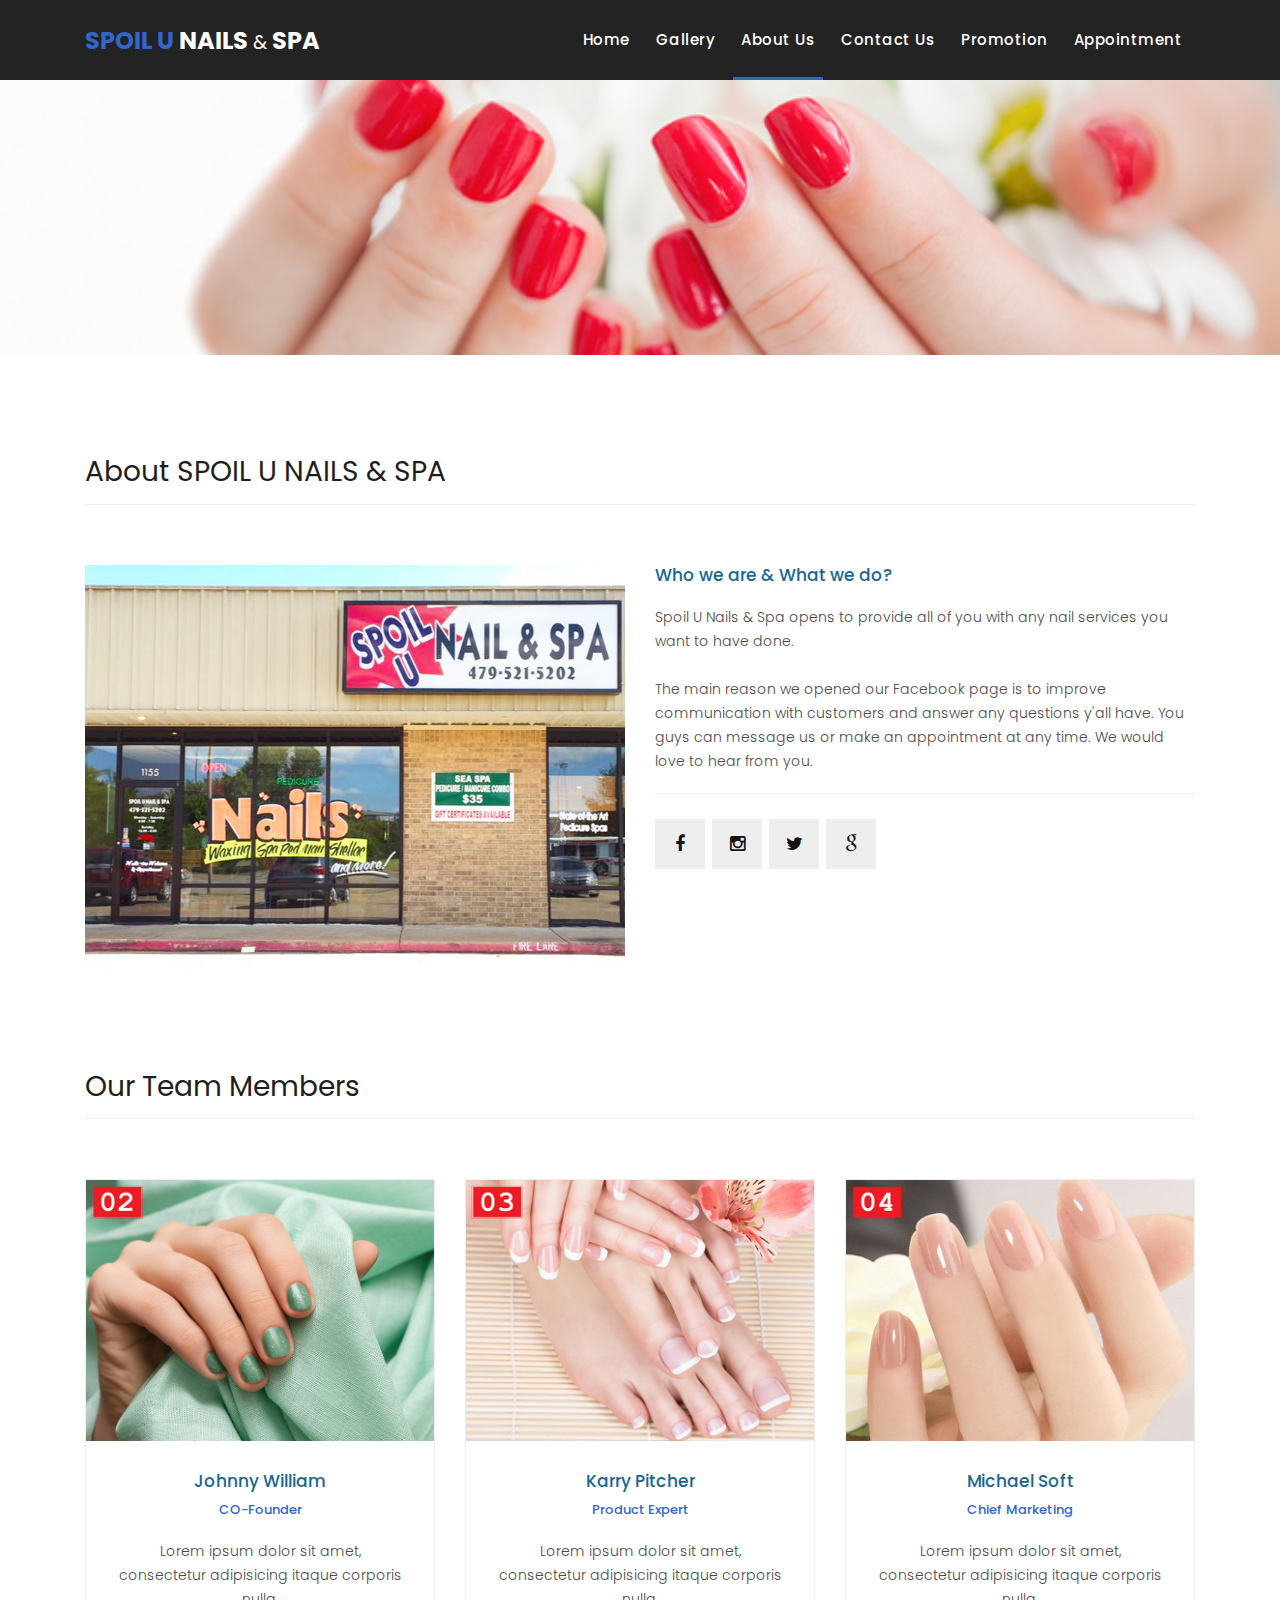
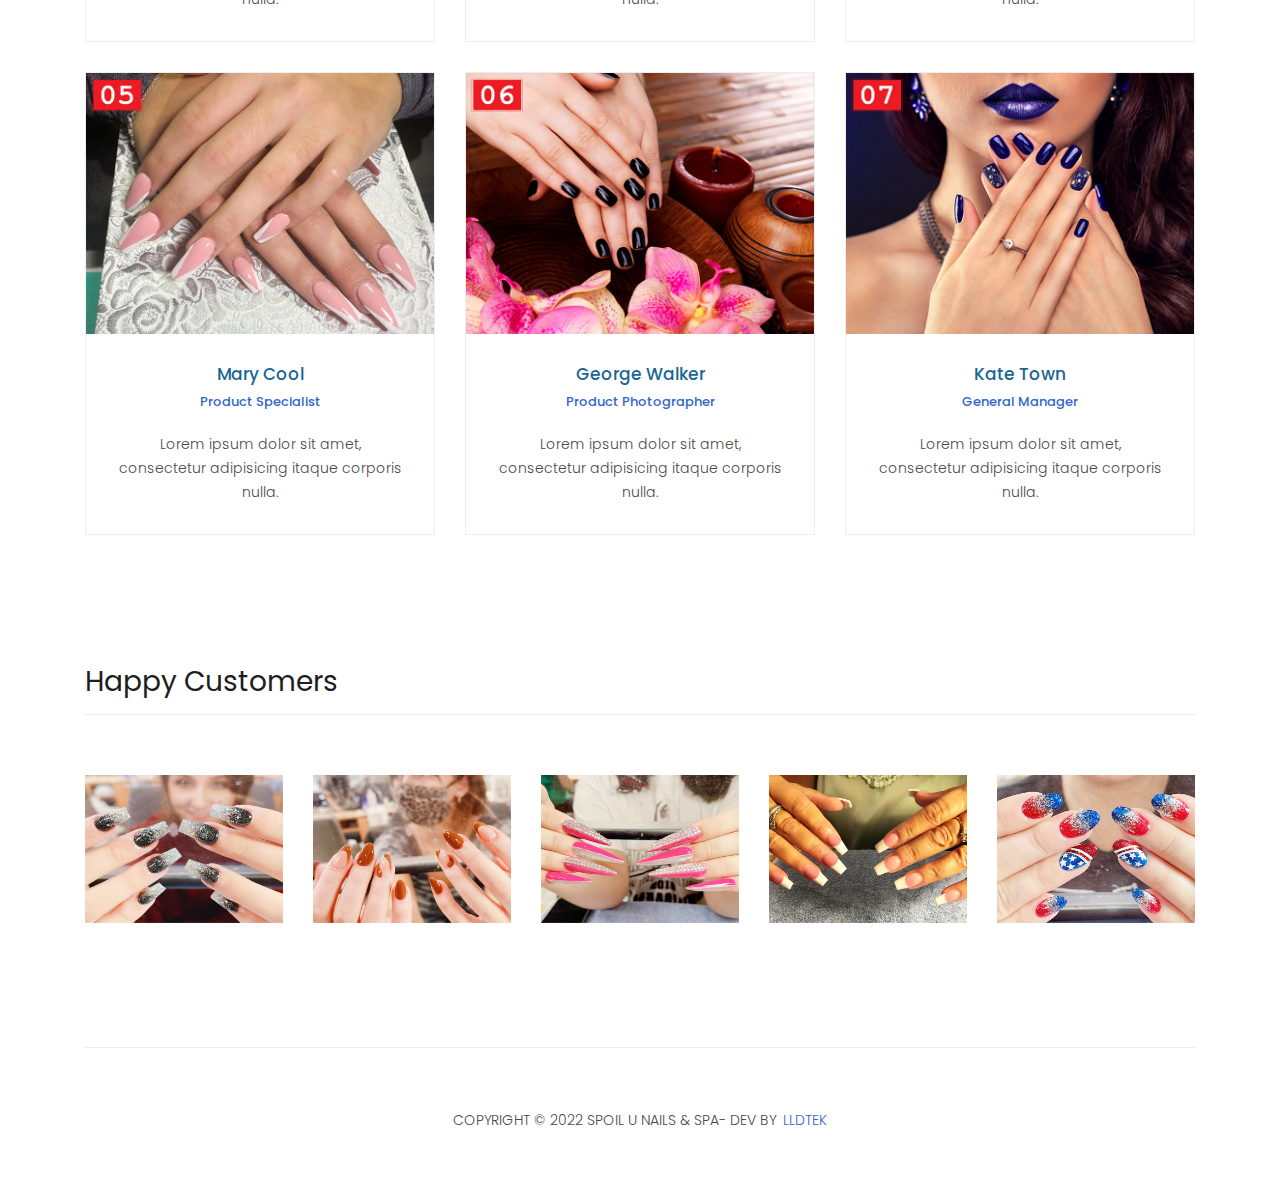
==== about.html @ 50818af0 "first commit" ====
<!DOCTYPE html>
<html lang="en">

  <head>
    <meta charset="utf-8">
    <meta name="viewport" content="width=device-width, initial-scale=1, shrink-to-fit=no">
    <meta name="description" content="">
    <meta name="author" content="">
    <link href="https://fonts.googleapis.com/css?family=Poppins:100,200,300,400,500,600,700,800,900&display=swap" rel="stylesheet">

    <title>Spoil U Nails & Spa</title>

    <!-- Bootstrap core CSS -->
    <link href="vendor/bootstrap/css/bootstrap.min.css" rel="stylesheet">

    <!-- Additional CSS Files -->
    <link rel="stylesheet" href="assets/css/fontawesome.css">
    <link rel="stylesheet" href="assets/css/templatemo-sixteen.css">
    <link rel="stylesheet" href="assets/css/owl.css">

  </head>

  <body>

    <!-- ***** Preloader Start ***** -->
    <div id="preloader">
        <div class="jumper">
            <div></div>
            <div></div>
            <div></div>
        </div>
    </div>  
    <!-- ***** Preloader End ***** -->

    <!-- Header -->
    <header class="">
      <nav class="navbar navbar-expand-lg">
        <div class="container">
          <a class="navbar-brand" href="index.html"><h2><em>SPOIL U</em> NAILS <small>&</small> SPA</h2></a>
          <button class="navbar-toggler" type="button" data-toggle="collapse" data-target="#navbarResponsive" aria-controls="navbarResponsive" aria-expanded="false" aria-label="Toggle navigation">
            <span class="navbar-toggler-icon"></span>
          </button>
          <div class="collapse navbar-collapse" id="navbarResponsive">
            <ul class="navbar-nav ml-auto">
              <li class="nav-item">
                <a class="nav-link" href="index.html">Home
                  <span class="sr-only">(current)</span>
                </a>
              </li> 
              <li class="nav-item">
                <a class="nav-link" href="products.html">Gallery</a>
              </li>
              <li class="nav-item active">
                <a class="nav-link" href="about.html">About Us</a>
              </li>
              <li class="nav-item">
                <a class="nav-link" href="contact.html">Contact Us</a>
              </li>
              <li class="nav-item">
                <a class="nav-link" href="#">Promotion</a>
              </li>
              <li class="nav-item">
                <a class="nav-link" href="https://www.lldtek.com/salon/appt/MzMzMjN8c3BvaWx1MTE1NXxBUl8wNzE1N3w3ODg1NWU2YzhjY2M0MTExMWM5ZjQyYjllNDI1ZjgxYg==">Appointment</a>
              </li>
            </ul>
          </div>
        </div>
      </nav>
    </header>

    <!-- Page Content -->
    <div class="page-heading about-heading header-text" style="background-image: url(assets/images/cover-03.jpg);">
      <div class="container">
        <div class="row">
          <div class="col-md-12">
            <div class="text-content">
              <h4></h4>
              <h2></h2>
            </div>
          </div>
        </div>
      </div>
    </div>


    <div class="best-features about-features">
      <div class="container">
        <div class="row">
          <div class="col-md-12">
            <div class="section-heading">
              <h2>About SPOIL U NAILS & SPA</h2>
            </div>
          </div>
          <div class="col-md-6">
            <div class="right-image">
              <img src="assets/images/about/image-1.jpg" alt="">
            </div>
          </div>
          <div class="col-md-6">
            <div class="left-content">
              <h4>Who we are &amp; What we do?</h4>
              <p>Spoil U Nails & Spa opens to provide all of you with any nail services you want to have done.<br><br>The main reason we opened our Facebook page is to improve communication with customers and answer any questions y'all have. You guys can message us or make an appointment at any time. We would love to hear from you.</p>
              <ul class="social-icons">
                <li><a href="https://www.facebook.com/spoilunailsnspa/"><i class="fa fa-facebook"></i></a></li>
                <li><a href="https://www.instagram.com/spoilunailsnspa/"><i class="fa fa-instagram"></i></a></li>
                <li><a href="#"><i class="fa fa-twitter"></i></a></li>
                <li><a href="https://goo.gl/maps/8Qb6mcEymB1D1Kn49"><i class="fa fa-google"></i></a></li>
              </ul>
            </div>
          </div>
        </div>
      </div>
    </div>

    
    <div class="team-members">
      <div class="container">
        <div class="row">
          <div class="col-md-12">
            <div class="section-heading">
              <h2>Our Team Members</h2>
            </div>
          </div>
          <div class="col-md-4">
            <div class="team-member">
              <div class="thumb-container">
                <img src="assets/images/about/image-2.jpg" alt="">
                <div class="hover-effect">
                  <div class="hover-content">
                    <ul class="social-icons">
                      <li><a href="https://www.facebook.com/spoilunailsnspa/"><i class="fa fa-facebook"></i></a></li>
                      <li><a href="https://www.instagram.com/spoilunailsnspa/"><i class="fa fa-instagram"></i></a></li>
                      <li><a href="#"><i class="fa fa-twitter"></i></a></li>
                      <li><a href="https://goo.gl/maps/8Qb6mcEymB1D1Kn49"><i class="fa fa-google"></i></a></li>
                    </ul>
                  </div>
                </div>
              </div>
              <div class="down-content">
                <h4>Johnny William</h4>
                <span>CO-Founder</span>
                <p>Lorem ipsum dolor sit amet, consectetur adipisicing itaque corporis nulla.</p>
              </div>
            </div>
          </div>
          <div class="col-md-4">
            <div class="team-member">
              <div class="thumb-container">
                <img src="assets/images/about/image-3.jpg" alt="">
                <div class="hover-effect">
                  <div class="hover-content">
                    <ul class="social-icons">
                      <li><a href="#"><i class="fa fa-facebook"></i></a></li>
                      <li><a href="#"><i class="fa fa-twitter"></i></a></li>
                      <li><a href="#"><i class="fa fa-linkedin"></i></a></li>
                      <li><a href="#"><i class="fa fa-behance"></i></a></li>
                    </ul>
                  </div>
                </div>
              </div>
              <div class="down-content">
                <h4>Karry Pitcher</h4>
                <span>Product Expert</span>
                <p>Lorem ipsum dolor sit amet, consectetur adipisicing itaque corporis nulla.</p>
              </div>
            </div>
          </div>
          <div class="col-md-4">
            <div class="team-member">
              <div class="thumb-container">
                <img src="assets/images/about/image-4.jpg" alt="">
                <div class="hover-effect">
                  <div class="hover-content">
                    <ul class="social-icons">
                      <li><a href="#"><i class="fa fa-facebook"></i></a></li>
                      <li><a href="#"><i class="fa fa-twitter"></i></a></li>
                      <li><a href="#"><i class="fa fa-linkedin"></i></a></li>
                      <li><a href="#"><i class="fa fa-behance"></i></a></li>
                    </ul>
                  </div>
                </div>
              </div>
              <div class="down-content">
                <h4>Michael Soft</h4>
                <span>Chief Marketing</span>
                <p>Lorem ipsum dolor sit amet, consectetur adipisicing itaque corporis nulla.</p>
              </div>
            </div>
          </div>
          <div class="col-md-4">
            <div class="team-member">
              <div class="thumb-container">
                <img src="assets/images/about/image-5.jpg" alt="">
                <div class="hover-effect">
                  <div class="hover-content">
                    <ul class="social-icons">
                      <li><a href="#"><i class="fa fa-facebook"></i></a></li>
                      <li><a href="#"><i class="fa fa-twitter"></i></a></li>
                      <li><a href="#"><i class="fa fa-linkedin"></i></a></li>
                      <li><a href="#"><i class="fa fa-behance"></i></a></li>
                    </ul>
                  </div>
                </div>
              </div>
              <div class="down-content">
                <h4>Mary Cool</h4>
                <span>Product Specialist</span>
                <p>Lorem ipsum dolor sit amet, consectetur adipisicing itaque corporis nulla.</p>
              </div>
            </div>
          </div>
          <div class="col-md-4">
            <div class="team-member">
              <div class="thumb-container">
                <img src="assets/images/about/image-6.jpg" alt="">
                <div class="hover-effect">
                  <div class="hover-content">
                    <ul class="social-icons">
                      <li><a href="#"><i class="fa fa-facebook"></i></a></li>
                      <li><a href="#"><i class="fa fa-twitter"></i></a></li>
                      <li><a href="#"><i class="fa fa-linkedin"></i></a></li>
                      <li><a href="#"><i class="fa fa-behance"></i></a></li>
                    </ul>
                  </div>
                </div>
              </div>
              <div class="down-content">
                <h4>George Walker</h4>
                <span>Product Photographer</span>
                <p>Lorem ipsum dolor sit amet, consectetur adipisicing itaque corporis nulla.</p>
              </div>
            </div>
          </div>
          <div class="col-md-4">
            <div class="team-member">
              <div class="thumb-container">
                <img src="assets/images/about/image-7.jpg" alt="">
                <div class="hover-effect">
                  <div class="hover-content">
                    <ul class="social-icons">
                      <li><a href="https://www.facebook.com/spoilunailsnspa/"><i class="fa fa-facebook"></i></a></li>
                      <li><a href="https://www.instagram.com/spoilunailsnspa/"><i class="fa fa-instagram"></i></a></li>
                      <li><a href="#"><i class="fa fa-twitter"></i></a></li>
                      <li><a href="https://goo.gl/maps/8Qb6mcEymB1D1Kn49"><i class="fa fa-google"></i></a></li>
                    </ul>
                  </div>
                </div>
              </div>
              <div class="down-content">
                <h4>Kate Town</h4>
                <span>General Manager</span>
                <p>Lorem ipsum dolor sit amet, consectetur adipisicing itaque corporis nulla.</p>
              </div>
            </div>
          </div>
        </div>
      </div>
    </div>

    <div class="happy-clients">
      <div class="container">
        <div class="row">
          <div class="col-md-12">
            <div class="section-heading">
              <h2>Happy Customers</h2>
            </div>
          </div>
          <div class="col-md-12">
            <div class="owl-clients owl-carousel">
              <div class="client-item">
                <img src="assets/images/about/image-hp-1.jpg" alt="">
              </div>
              
              <div class="client-item">
                <img src="assets/images/about/image-hp-2.jpg" alt="">
              </div>
              
              <div class="client-item">
                <img src="assets/images/about/image-hp-3.jpg" alt="">
              </div>
              
              <div class="client-item">
                <img src="assets/images/about/image-hp-7.jpg" alt="">
              </div>
              
              <div class="client-item">
                <img src="assets/images/about/image-hp-5.jpg" alt="">
              </div>
              
              <div class="client-item">
                <img src="assets/images/about/image-hp-8.jpg" alt="">
              </div>
            </div>
          </div>
        </div>
      </div>
    </div>

    
    <footer>
      <div class="container">
        <div class="row">
          <div class="col-md-12">
            <div class="inner-content">
              <p>Copyright &copy; 2022 Spoil U Nails & Spa- Dev by <a rel="nofollow noopener" href="https://www.lldtek.com" target="_blank">LLDTEK</a></p>
            </div>
          </div>
        </div>
      </div>
    </footer>


    <!-- Bootstrap core JavaScript -->
    <script src="vendor/jquery/jquery.min.js"></script>
    <script src="vendor/bootstrap/js/bootstrap.bundle.min.js"></script>


    <!-- Additional Scripts -->
    <script src="assets/js/custom.js"></script>
    <script src="assets/js/owl.js"></script>
    <script src="assets/js/slick.js"></script>
    <script src="assets/js/isotope.js"></script>
    <script src="assets/js/accordions.js"></script>


    <script language = "text/Javascript"> 
      cleared[0] = cleared[1] = cleared[2] = 0; //set a cleared flag for each field
      function clearField(t){                   //declaring the array outside of the
      if(! cleared[t.id]){                      // function makes it static and global
          cleared[t.id] = 1;  // you could use true and false, but that's more typing
          t.value='';         // with more chance of typos
          t.style.color='#fff';
          }
      }
    </script>


  </body>

</html>
---- assets/css/templatemo-sixteen.css ----
body {
  font-family: 'Poppins', sans-serif;
  overflow-x: hidden;
  text-rendering: optimizeLegibility;
  -webkit-font-smoothing: antialiased;
  -moz-osx-font-smoothing: grayscale;
}
p {
	margin-bottom: 0px;
	font-size: 14px;
	font-weight: 300;
	color: #4a4a4a;
	line-height: 24px;
}
a {
	text-decoration: none!important;
}
ul {
	padding: 0;
	margin: 0;
	list-style: none;
}

h1,h2,h3,h4,h5,h6 {
	margin: 0px;
}

ul.social-icons li {
	display: inline-block;
	margin-right: 3px;
}

ul.social-icons li:last-child {
	margin-right: 0px;
}

ul.social-icons li a {
	width: 50px;
	height: 50px;
	display: inline-block;
	line-height: 50px;
	background-color: #eee;
	color: #121212;
	font-size: 18px;
	text-align: center;
	transition: all .3s;
}

ul.social-icons li a:hover {
	background-color: #3366CC;
	color: #fff;
}

a.filled-button {
	background-color: #3366CC;
	color: #fff;
	font-size: 14px;
	text-transform: capitalize;
	font-weight: 300;
	padding: 10px 20px;
	border-radius: 5px;
	display: inline-block;
	transition: all 0.3s;
}

a.filled-button:hover {
	background-color: #121212;
	color: #fff;
}

.section-heading {
	text-align: left;
	margin-bottom: 60px;
	border-bottom: 1px solid #eee;
}

.section-heading h2 {
	font-size: 28px;
	font-weight: 400;
	color: #1e1e1e;
	margin-bottom: 15px;
}

.products-heading {
	background-image: url(../images/products-heading.jpg);
}

.about-heading {
	background-image: url(../images/about-heading.jpg);
}

.contact-heading {
	background-image: url(../images/contact-heading.jpg);
}

.page-heading {
	padding: 210px 0px 130px 0px;
	text-align: center;
	background-position: center center;
	background-repeat: no-repeat;
	background-size: cover;
}

.page-heading .text-content h4 {
	color: #3366CC;
	font-size: 22px;
	text-transform: uppercase;
	font-weight: 700;
	margin-bottom: 15px;
}

.page-heading .text-content h2 {
	color: #fff;
	font-size: 62px;
	text-transform: uppercase;
	letter-spacing: 5px;
}

#preloader {
  overflow: hidden;
  background: #3366CC;
  left: 0;
  right: 0;
  top: 0;
  bottom: 0;
  position: fixed;
  z-index: 9999999;
  color: #fff;
}

#preloader .jumper {
  left: 0;
  top: 0;
  right: 0;
  bottom: 0;
  display: block;
  position: absolute;
  margin: auto;
  width: 50px;
  height: 50px;
}

#preloader .jumper > div {
  background-color: #fff;
  width: 10px;
  height: 10px;
  border-radius: 100%;
  -webkit-animation-fill-mode: both;
  animation-fill-mode: both;
  position: absolute;
  opacity: 0;
  width: 50px;
  height: 50px;
  -webkit-animation: jumper 1s 0s linear infinite;
  animation: jumper 1s 0s linear infinite;
}

#preloader .jumper > div:nth-child(2) {
  -webkit-animation-delay: 0.33333s;
  animation-delay: 0.33333s;
}

#preloader .jumper > div:nth-child(3) {
  -webkit-animation-delay: 0.66666s;
  animation-delay: 0.66666s;
}

@-webkit-keyframes jumper {
  0% {
    opacity: 0;
    -webkit-transform: scale(0);
    transform: scale(0);
  }
  5% {
    opacity: 1;
  }
  100% {
    -webkit-transform: scale(1);
    transform: scale(1);
    opacity: 0;
  }
}

@keyframes jumper {
  0% {
    opacity: 0;
    -webkit-transform: scale(0);
    transform: scale(0);
  }
  5% {
    opacity: 1;
  }
  100% {
    opacity: 0;
  }
}


/* Header Style */
header {
	position: absolute;
	z-index: 99999;
	width: 100%;
	height: 80px;
	background-color: #232323;
	-webkit-transition: all 0.3s ease-in-out 0s;
    -moz-transition: all 0.3s ease-in-out 0s;
    -o-transition: all 0.3s ease-in-out 0s;
    transition: all 0.3s ease-in-out 0s;
}
header .navbar {
	padding: 17px 0px;
}
.background-header .navbar {
	padding: 17px 0px;
}
.background-header {
	top: 0;
	position: fixed;
	background-color: #fff!important;
	box-shadow: 0px 1px 10px rgba(0,0,0,0.1);
}
.background-header .navbar-brand h2 {
	color: #121212!important;
}
.background-header .navbar-nav a.nav-link {
	color: #1e1e1e!important;
}
.background-header .navbar-nav .nav-link:hover,
.background-header .navbar-nav .active>.nav-link,
.background-header .navbar-nav .nav-link.active,
.background-header .navbar-nav .nav-link.show,
.background-header .navbar-nav .show>.nav-link {
	color: #3366CC!important;
}
.navbar .navbar-brand {
	float: 	left;
	margin-top: -12px;
	outline: none;
}
.navbar .navbar-brand h2 {
	color: #fff;
	text-transform: uppercase;
	font-size: 24px;
	font-weight: 700;
	-webkit-transition: all .3s ease 0s;
    -moz-transition: all .3s ease 0s;
    -o-transition: all .3s ease 0s;
    transition: all .3s ease 0s;
}
.navbar .navbar-brand h2 em {
	font-style: normal;
	color: #3366CC;
}
#navbarResponsive {
	z-index: 999;
}
.navbar-collapse {
	text-align: center;
}
.navbar .navbar-nav .nav-item {
	margin: 0px 15px;
}
.navbar .navbar-nav a.nav-link {
	text-transform: capitalize;
	font-size: 15px;
	font-weight: 500;
	letter-spacing: 0.5px;
	color: #fff;
	transition: all 0.5s;
	margin-top: 5px;
}
.navbar .navbar-nav .nav-link:hover,
.navbar .navbar-nav .active>.nav-link,
.navbar .navbar-nav .nav-link.active,
.navbar .navbar-nav .nav-link.show,
.navbar .navbar-nav .show>.nav-link {
	color: #fff;
	padding-bottom: 25px;
	border-bottom: 3px solid #3366CC;
}
.navbar .navbar-toggler-icon {
	background-image: none;
}
.navbar .navbar-toggler {
	border-color: #fff;
	background-color: #fff;	
	height: 36px;
	outline: none;
	border-radius: 0px;
	position: absolute;
	right: 30px;
	top: 20px;
}
.navbar .navbar-toggler-icon:after {
	content: '\f0c9';
	color: #3366CC;
	font-size: 18px;
	line-height: 26px;
	font-family: 'FontAwesome';
}



/* Banner Style */
.banner {
	position: relative;
	text-align: center;
	padding-top: 80px;
}

.banner-item-01 {
	padding: 300px 0px;
	background-image: url(../images/slide_01.jpg);
	background-size: cover;
	background-repeat: no-repeat;
	background-position: center center;
}

.banner-item-02 {
	padding: 300px 0px;
	background-image: url(../images/slide_02.jpg);
	background-size: cover;
	background-repeat: no-repeat;
	background-position: center center;
}

.banner-item-03 {
	padding: 300px 0px;
	background-image: url(../images/slide_03.jpg);
	background-size: cover;
	background-repeat: no-repeat;
	background-position: center center;
}

.banner .banner-item {
	max-height: 600px;
}

.banner .text-content {
	position: absolute;
	top: 50%;
	transform: translateY(-50%);
	text-align: center;
	width: 100%;
}

.banner .text-content h4 {
	color: #3366CC;
	font-size: 22px;
	text-transform: uppercase;
	font-weight: 700;
	margin-bottom: 15px;
}

.banner .text-content h2 {
	color: #fff;
	font-size: 62px;
	text-transform: uppercase;
	letter-spacing: 5px;
}

.owl-banner .owl-dots .owl-dot {
  border-radius: 3px;
}
.owl-banner .owl-dots {
    display: -webkit-box;
    display: -webkit-flex;
    display: -ms-flexbox;
    display: flex;
    -ms-flex-pack: center;
    -webkit-justify-content: center;
    justify-content: center;
    position: absolute;
    left: 50%;
    transform: translateX(-50%);
    bottom: 30px;
}
.owl-banner .owl-dots .owl-dot {
    width: 10px;
    height: 10px;
    border-radius: 50%;
    margin: 0 10px;
    background-color: #fff;
    opacity: 0.5;
}
.owl-banner .owl-dots .owl-dot:focus {
    outline: none
}
.owl-banner .owl-dots .owl-dot.active {
    background-color: #fff;
    opacity: 1;
}



/* Latest Produtcs */

.latest-products {
	margin-top: 100px;
}

.latest-products .section-heading a {
	float: right;
	margin-top: -35px;
	text-transform: uppercase;
	font-size: 13px;
	font-weight: 700;
	color: #3366CC;
}

.product-item {
	border: 1px solid #eee;
	margin-bottom: 30px;
}

.product-item .down-content {
	padding: 30px;
	position: relative;
}

.product-item img {
	width: 100%;
	overflow: hidden;
}

.product-item .down-content h4 {
	font-size: 17px;
	color: #1a6692;
	margin-bottom: 20px;
}

.product-item .down-content h6 {
	position: absolute;
	top: 30px;
	right: 30px;
	font-size: 18px;
	color: #121212;
}

.product-item .down-content p {
	margin-bottom: 20px;
}

.product-item .down-content ul li {
	display: inline-block;
}

.product-item .down-content ul li i {
	color: #3366CC;
	font-size: 14px;
}

.product-item .down-content span {
	position: absolute;
	right: 30px;
	bottom: 30px;
	font-size: 13px;
	color: #3366CC;
	font-weight: 500;
}




/* Best Features */

.about-features {
	margin-top: 100px!important;
}

.about-features p {
	border-bottom: 1px solid #eee;
	padding-bottom: 20px;
}

.about-features .container .row {
	padding-bottom: 0px!important;
	border-bottom: none!important;
}

.best-features {
	margin-top: 50px;
}

.best-features .container .row {
	border-bottom: 1px solid #eee;
	padding-bottom: 60px;
}

.best-features img {
	width: 100%;
	overflow: hidden;
}

.best-features h4 {
	font-size: 17px;
	color: #1a6692;
	margin-bottom: 20px;
}

.best-features ul.featured-list li {
	display: block;
	margin-bottom: 10px;
}

.best-features p {
	margin-bottom: 25px;
}

.best-features ul.featured-list li a {
	font-size: 14px;
	color: #4a4a4a;
	font-weight: 300;
	transition: all .3s;
	position: relative;
	padding-left: 13px;
}

.best-features ul.featured-list li a:before {
	content: '';
	width: 5px;
	height: 5px;
	display: inline-block;
	background-color: #4a4a4a;
	position: absolute;
	left: 0;
	transition: all .3s;
	top: 8px;
}

.best-features ul.featured-list li a:hover {
	color: #3366CC;
}

.best-features ul.featured-list li a:hover::before {
	background-color: #3366CC;
}

.best-features .filled-button {
	margin-top: 20px;
}





/* Call To Action */

.call-to-action .inner-content {
	margin-top: 60px;
	padding: 30px;
	background-color: #f7f7f7;
	border-radius: 5px;
}

.call-to-action .inner-content h4 {
	font-size: 17px;
	color: #1a6692;
	margin-bottom: 15px;
}

.call-to-action .inner-content em {
	font-style: normal;
	font-weight: 700;
}

.call-to-action .inner-content .col-md-4 {
	text-align: right;
}

.call-to-action .inner-content .filled-button {
	margin-top: 12px;
}




/* Footer */

footer {
	text-align: center;
}

footer .inner-content {
	border-top: 1px solid #eee;
	margin-top: 60px;
	padding: 60px 0px;
}

footer .inner-content p {
	text-transform: uppercase;
}

footer .inner-content p a {
	color: #3366CC;
	margin-left: 3px;
}




/* Product Page */

.products {
	margin-top: 100px;
}

.products .filters {
	text-align: center;
	border-bottom: 1px solid #eee;
	padding-bottom: 10px;
	margin-bottom: 60px;
}

.products .filters li {
	text-transform: uppercase;
	font-size: 13px;
	font-weight: 700;
	color: #121212;
	display: inline-block;
	margin: 0px 10px;
	transition: all .3s;
	cursor: pointer;
}

.products .filters ul li.active,
.products .filters ul li:hover {
  color: #3366CC;
}

.products ul.pages {
	margin-top: 30px;
	text-align: center;
}

.products ul.pages li {
	display: inline-block;
	margin: 0px 2px;
}

.products ul.pages li a {
	width: 44px;
	height: 44px;
	display: inline-block;
	line-height: 42px;
	border: 1px solid #eee;
	font-size: 15px;
	font-weight: 700;
	color: #121212;
	transition: all .3s;
}

.products ul.pages li a:hover,
.products ul.pages li.active a {
	background-color: #3366CC;
	border-color: #3366CC;
	color: #fff;
}



/* Team Members */

.team-members {
	margin-top: 100px;
}

.team-member {
	border: 1px solid #eee;
	margin-bottom: 30px;
}

.team-member img {
	width: 100%;
	overflow: hidden;
}

.team-member .down-content {
	padding: 30px;
	text-align: center;
}

.team-member .thumb-container {
	position: relative;
}

.team-member .thumb-container .hover-effect {
	position: absolute;
	background-color: rgba(243,63,63,0.9);
	top: 0;
	left: 0;
	width: 100%;
	height: 100%;
	opacity: 0;
	visibility: hidden;
	transition: all .5s;
}

.team-member .thumb-container .hover-effect .hover-content {
	position: absolute;
	display: inline-block;
	width: 100%;
	text-align: center;
	top: 50%;
	transform: translateY(-50%);
}

.team-member .thumb-container .hover-effect .hover-content ul.social-icons li a:hover {
	background-color: #fff;
	color: #3366CC;
}

.team-member:hover .hover-effect {
	visibility: visible;
	opacity: 1;
}

.team-member .down-content h4 {
	font-size: 17px;
	color: #1a6692;
	margin-bottom: 8px;
}

.team-member .down-content span {
	display: block;
	font-size: 13px;
	color: #3366CC;
	font-weight: 500;
	margin-bottom: 20px;
}




/* Services */

.services {
	background-image: url(../images/services-bg.jpg);
	background-position: center center;
	background-repeat: no-repeat;
	background-size: cover;
	background-attachment: fixed;
	padding: 100px 0px;
}

.services .service-item {
	text-align: center;
}

.services .service-item .icon {
	background-color: #f7f7f7;
	padding: 40px;
}

.services .service-item .icon i {
	width: 100px;
	height: 100px;
	display: inline-block;
	text-align: center;
	line-height: 100px;
	background-color: #3366CC;
	color: #fff;
	font-size: 32px;
}

.services .service-item .down-content {
	background-color: #fff;
	padding: 40px 30px;
}

.services .service-item .down-content h4 {
	font-size: 17px;
	color: #1a6692;
	margin-bottom: 20px;
}

.services .service-item .down-content p {
	margin-bottom: 25px;
}




/* Clients */

.happy-clients {
	margin-top: 100px;
	margin-bottom: 40px;
}

.happy-clients .client-item img {
	max-width: 100%;
	overflow: hidden;
	transition: all .3s;
	cursor: pointer;
}

.happy-clients .client-item img:hover {
	opacity: 0.8;
}




/* Find Us */

.find-us {
	margin-top: 100px;
}

.find-us p {
	border-bottom: 1px solid #eee;
	padding-bottom: 30px;
	margin-bottom: 30px;
}

.find-us h4 {
	font-size: 17px;
	color: #1a6692;
	margin-bottom: 20px;
}

.find-us .left-content {
	margin-left: 30px;
}



/* Send Message */

.send-message {
	margin-top: 100px;
}

.contact-form input {
	font-size: 14px;
	width: 100%;
	height: 44px;
	display: inline-block;
	line-height: 42px;
	border: 1px solid #eee;
	border-radius: 0px;
	margin-bottom: 30px;
}

.contact-form input:focus {
	box-shadow: none;
	border: 1px solid #eee;
}

.contact-form textarea {
	font-size: 14px;
	width: 100%;
	min-width: 100%;
	min-height: 120px;
	height: 120px;
	max-height: 180px;
	border: 1px solid #eee;
	border-radius: 0px;
	margin-bottom: 30px;
}

.contact-form textarea:focus {
	box-shadow: none;
	border: 1px solid #eee;
}

.contact-form button.filled-button {
	background-color: #3366CC;
	color: #fff;
	font-size: 14px;
	text-transform: capitalize;
	font-weight: 300;
	padding: 10px 20px;
	border-radius: 5px;
	display: inline-block;
	transition: all 0.3s;
	border: none;
	outline: none;
	cursor: pointer;
}

.contact-form button.filled-button:hover {
	background-color: #121212;
	color: #fff;
}

.accordion {
	margin-left: 30px;
}

.accordion a {
	cursor: pointer;
	font-size: 17px;
	color: #1a6692!important;
	margin-bottom: 20px;
	transition: all .3s;
}

.accordion a:hover {
	color: #3366CC!important;
}

.accordion a.active {
  color: #3366CC!important;
}

.accordion li .content {
  display: none;
  margin-top: 10px;
}

.accordion li:first-child {
	border-top: 1px solid #eee;
}

.accordion li {
	border-bottom: 1px solid #eee;
	padding: 15px 0px;
}

/* Responsive Style */
@media (max-width: 768px) {
	.banner .text-content {
		width: 90%;
		margin-left: 5%;
	}
	.banner .text-content h4 {
		font-size: 17px;
	}

	.banner .text-content h2 {
		font-size: 36px;
		letter-spacing: 0.5px;
	}
	.banner-item-01,
	.banner-item-02,
	.banner-item-03 {
		padding: 180px 0px;
	}
	.page-heading .text-content h4 {
		font-size: 22px;
	}

	.page-heading .text-content h2 {
		font-size: 36px;
		letter-spacing: 0.5px;
	}
	.latest-products .section-heading a {
		float: none;
		margin-top: 0px;
		display: block;
		margin-bottom: 20px;
	}
	.product-item .down-content h4 {
		margin-bottom: 5px!important;
	}
	.product-item .down-content h6 {
		top: 5px!important;
		left: 1px!important;
	}
	.product-item .down-content span {
		left: 1px!important;
		bottom: 5px!important;
	}
	.best-features .left-content {
		margin-bottom: 30px;
	}
	.call-to-action .inner-content {
		text-align: center;
	}
	.call-to-action .inner-content .filled-button {
		text-align: center;
		width: 100%;
		margin-top: 20px;
	}
	.about-features img {
		margin-bottom: 30px;
	}
	.service-item {
		margin-bottom: 30px;
	}
	.find-us #map {
		margin-bottom: 30px;
	}
	.find-us .left-content {
		margin-left: 0px;
	}
	.send-message .accordion {
		margin-top: 30px;
		margin-left: 0px;
	}
}

@media (max-width: 992px) {
	.navbar .navbar-brand {
		position: absolute;
		left: 30px;
		top: 32px;
	}
	.navbar .navbar-brand {
		width: auto;
	}
	.navbar:after {
		display: none;
	}
	#navbarResponsive {
	    z-index: 99999;
	    position: absolute;
	    top: 80px;
	    left: 0;
	    width: 100%;
	    text-align: center;
	    background-color: #fff;
	    box-shadow: 0px 10px 10px rgba(0,0,0,0.1);
	}
	.navbar .navbar-nav .nav-item {
		border-bottom: 1px solid #eee;
	}
	.navbar .navbar-nav .nav-item:last-child {
		border-bottom: none;
	}
	.navbar .navbar-nav a.nav-link {
		padding: 15px 0px;
		color: #1e1e1e!important;
	}
	.navbar .navbar-nav .nav-link:hover,
	.navbar .navbar-nav .active>.nav-link,
	.navbar .navbar-nav .nav-link.active,
	.navbar .navbar-nav .nav-link.show,
	.navbar .navbar-nav .show>.nav-link {
		color: #3366CC!important;
		border-bottom: none!important;
		padding-bottom: 15px;
	}
	.product-item .down-content h4 {
		margin-bottom: 10px;
	}
	.product-item .down-content h6 {
		position: relative;
		top: 0;
		right: 0;
		margin-bottom: 20px;
	}
	.product-item .down-content span {
		position: relative;
		right: 0;
		bottom: 0;
	}
}
@media (min-width: 1024px) {
    header .navbar{
        padding: 16px 0;
    }
    .navbar .navbar-nav .nav-item {
        margin: 0px 5px;
    }
    .navbar .navbar-nav .nav-link:hover, .navbar .navbar-nav .active>.nav-link, .navbar .navbar-nav .nav-link.active, .navbar .navbar-nav .nav-link.show, .navbar .navbar-nav .show>.nav-link{
        padding-bottom: 25px;
    }
    .navbar .navbar-brand{
        margin-top: -12px;
    }
}
@media (min-width: 1440px) {
    header .navbar{
        padding: 17px 0px;
    }
    .navbar .navbar-brand{
        margin-top: -12px;
    }
    .navbar .navbar-nav .nav-link:hover, .navbar .navbar-nav .active>.nav-link, .navbar .navbar-nav .nav-link.active, .navbar .navbar-nav .nav-link.show, .navbar .navbar-nav .show>.nav-link{
        padding-bottom: 25px;
    }
}
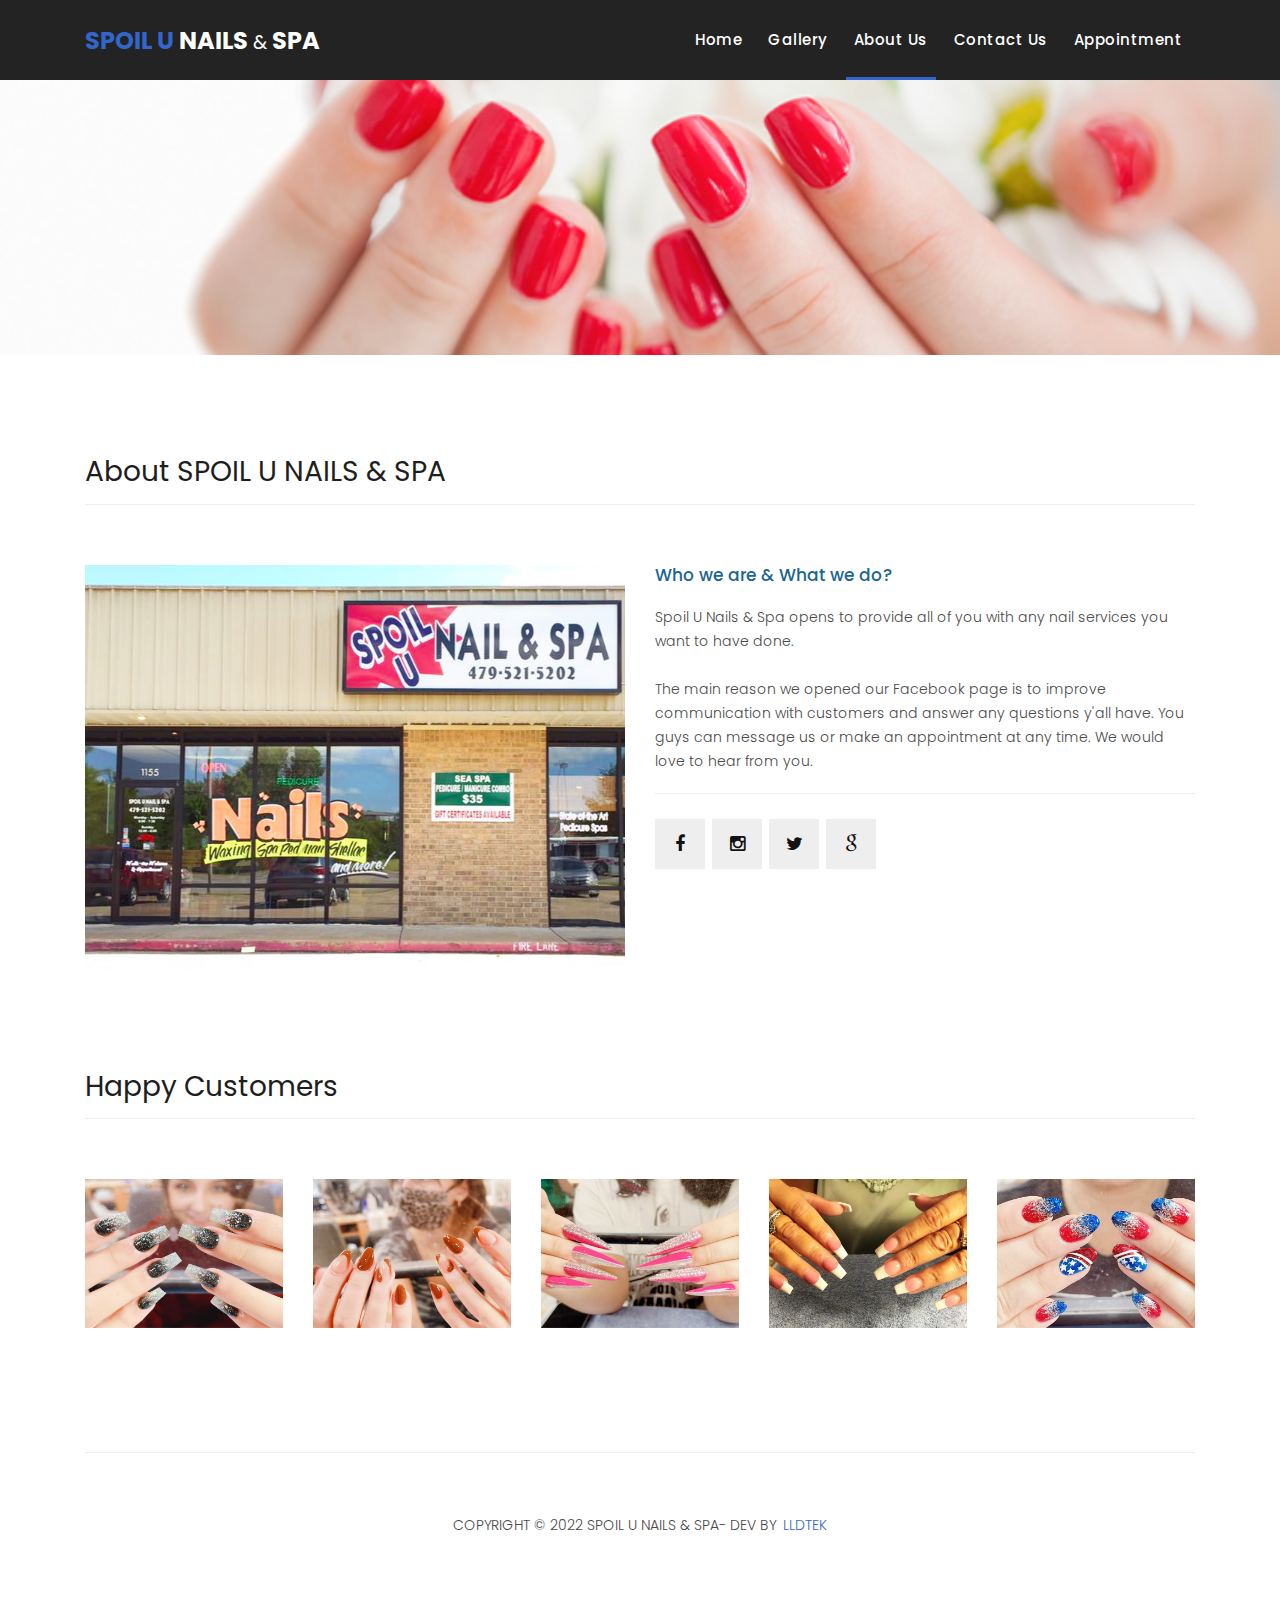
==== commit 33472839: "uppp" ====
--- a/about.html
+++ b/about.html
@@ -4,11 +4,11 @@
   <head>
     <meta charset="utf-8">
     <meta name="viewport" content="width=device-width, initial-scale=1, shrink-to-fit=no">
-    <meta name="description" content="">
+    <meta name="keyword" content="spoil u nails & salon, nails salon, nails salon near me, nails in fayetteville, nails in arkansas, luxury nails, best nails color, nails spa, nails salon, nails bar, perfect nail, nails polish, gel polish, acrylics, nails company, best nail color,nude nail colors, nail design, hight-end service nail in arkansas, luxury nails in arkansas, nails salon in arkansas, nails spa near me, nails salon near me, manicure, acrylic paint, pedicure near me, nail bar near me, nail salon in arkansas 72701, nail salon 72701, hot nails, top nail salon, nail salon in boston, boston, best nail salon in boston, best nail salon in arkansas, hottest nails design, hot nails design, top nails design, the best nails salon in, top nails salon in, t's nails, lux nail & spa - tiệm chăm sóc móng ở rogers arkansas, pretty nails, green nails, red aspen - công nghiệp mỹ phẩm ở Meridian Idaho, tt nails, summer nails 2022, christmas nails 2022, fall nails 2022, vip nails conway ar, shining nails, lux nails rogers ar, splurge nails, lush nails, lush nails fayetteville ar, magic nails, beautiful nails and spa">
     <meta name="author" content="">
     <link href="https://fonts.googleapis.com/css?family=Poppins:100,200,300,400,500,600,700,800,900&display=swap" rel="stylesheet">
 
-    <title>Spoil U Nails & Spa</title>
+    <title>Spoil U Nails & Spa | About</title>
 
     <!-- Bootstrap core CSS -->
     <link href="vendor/bootstrap/css/bootstrap.min.css" rel="stylesheet">
@@ -57,9 +57,6 @@
                 <a class="nav-link" href="contact.html">Contact Us</a>
               </li>
               <li class="nav-item">
-                <a class="nav-link" href="#">Promotion</a>
-              </li>
-              <li class="nav-item">
                 <a class="nav-link" href="https://www.lldtek.com/salon/appt/MzMzMjN8c3BvaWx1MTE1NXxBUl8wNzE1N3w3ODg1NWU2YzhjY2M0MTExMWM5ZjQyYjllNDI1ZjgxYg==">Appointment</a>
               </li>
             </ul>
@@ -69,7 +66,7 @@
     </header>
 
     <!-- Page Content -->
-    <div class="page-heading about-heading header-text" style="background-image: url(assets/images/cover-03.jpg);">
+    <div class="page-heading about-heading header-text" style="background-image: url(assets/images/spoil-u-nails-cover-03.jpg);">
       <div class="container">
         <div class="row">
           <div class="col-md-12">
@@ -93,7 +90,7 @@
           </div>
           <div class="col-md-6">
             <div class="right-image">
-              <img src="assets/images/about/image-1.jpg" alt="">
+              <img src="assets/images/about/spoil-u-nails-image-1.jpg" alt="">
             </div>
           </div>
           <div class="col-md-6">
@@ -113,7 +110,7 @@
     </div>
 
     
-    <div class="team-members">
+<!--<div class="team-members">
       <div class="container">
         <div class="row">
           <div class="col-md-12">
@@ -255,7 +252,7 @@
           </div>
         </div>
       </div>
-    </div>
+    </div> -->
 
     <div class="happy-clients">
       <div class="container">
@@ -268,27 +265,27 @@
           <div class="col-md-12">
             <div class="owl-clients owl-carousel">
               <div class="client-item">
-                <img src="assets/images/about/image-hp-1.jpg" alt="">
-              </div>
-              
-              <div class="client-item">
-                <img src="assets/images/about/image-hp-2.jpg" alt="">
-              </div>
-              
-              <div class="client-item">
-                <img src="assets/images/about/image-hp-3.jpg" alt="">
-              </div>
-              
-              <div class="client-item">
-                <img src="assets/images/about/image-hp-7.jpg" alt="">
-              </div>
-              
-              <div class="client-item">
-                <img src="assets/images/about/image-hp-5.jpg" alt="">
-              </div>
-              
-              <div class="client-item">
-                <img src="assets/images/about/image-hp-8.jpg" alt="">
+                <img src="assets/images/about/spoil-u-nails-image-hp-1.jpg" alt="">
+              </div>
+              
+              <div class="client-item">
+                <img src="assets/images/about/spoil-u-nails-image-hp-2.jpg" alt="">
+              </div>
+              
+              <div class="client-item">
+                <img src="assets/images/about/spoil-u-nails-image-hp-3.jpg" alt="">
+              </div>
+              
+              <div class="client-item">
+                <img src="assets/images/about/spoil-u-nails-image-hp-7.jpg" alt="">
+              </div>
+              
+              <div class="client-item">
+                <img src="assets/images/about/spoil-u-nails-image-hp-5.jpg" alt="">
+              </div>
+              
+              <div class="client-item">
+                <img src="assets/images/about/spoil-u-nails-image-hp-8.jpg" alt="">
               </div>
             </div>
           </div>
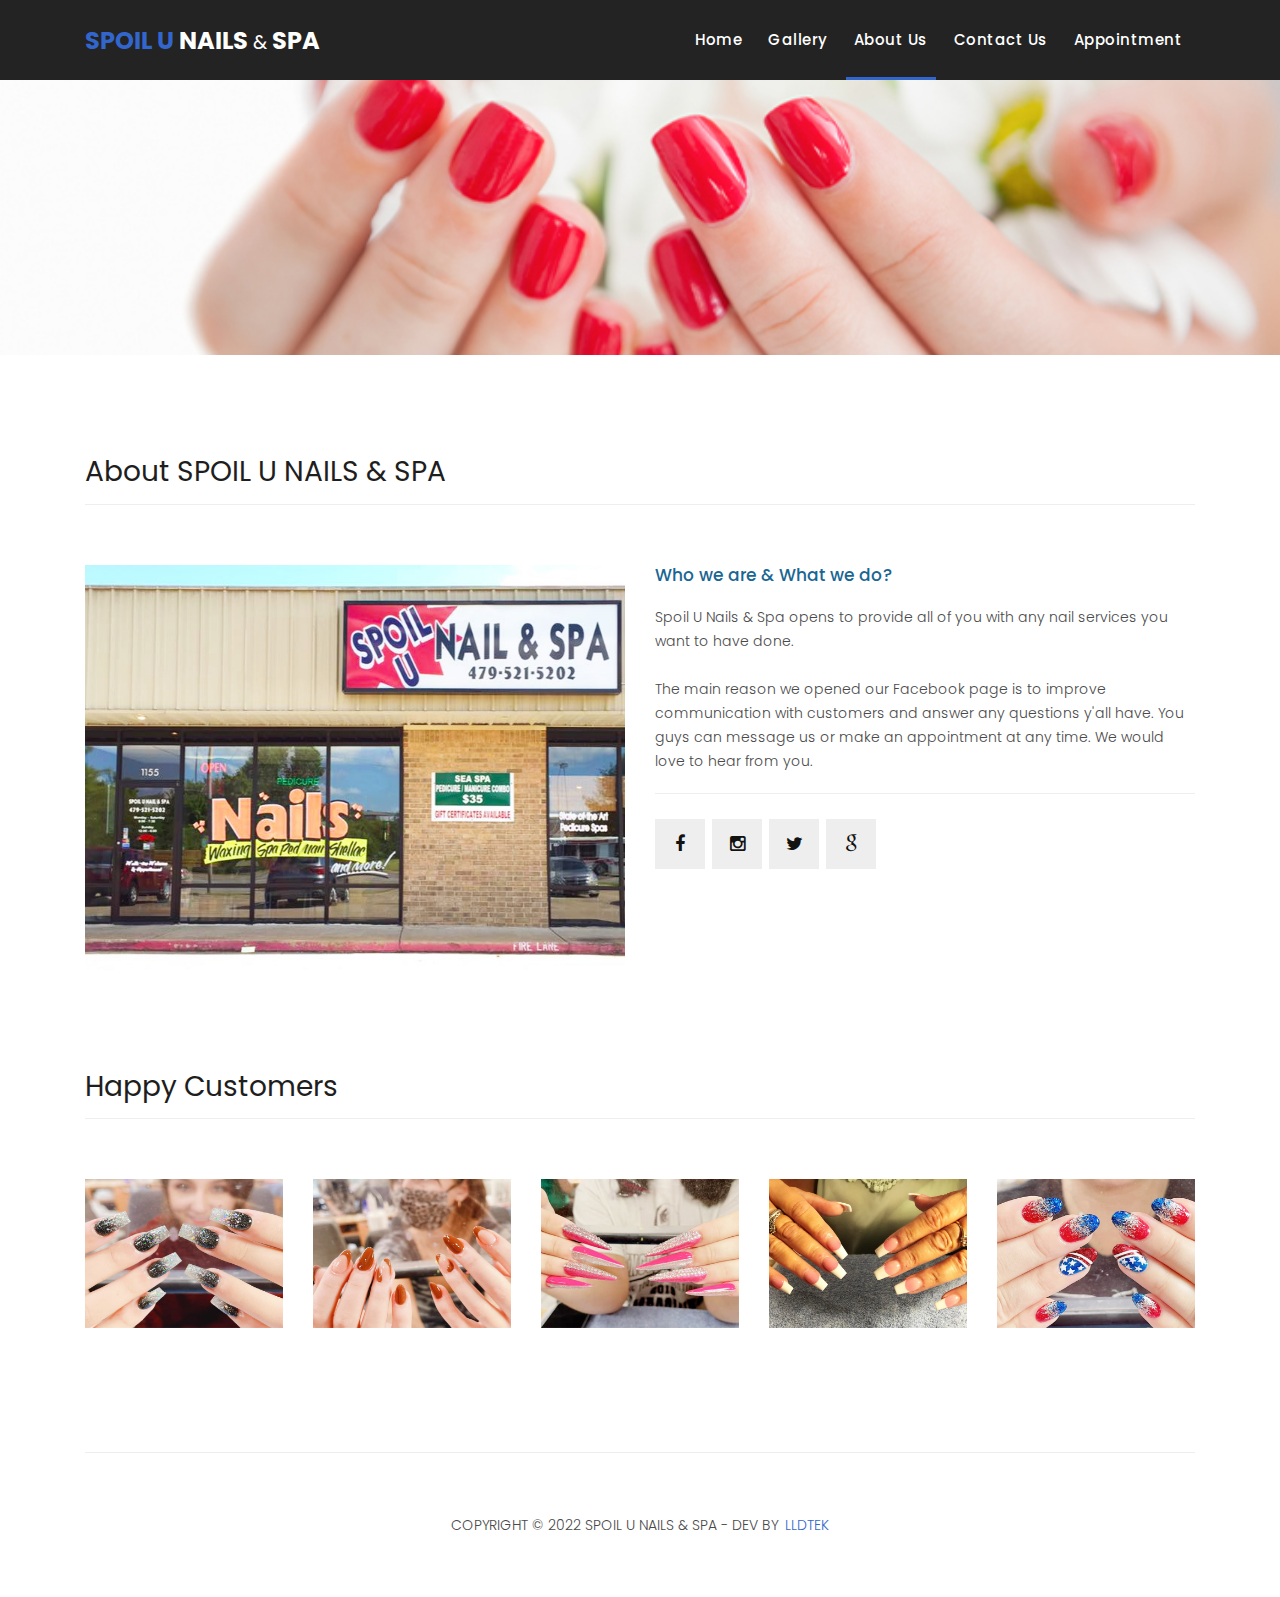
==== commit 31befe49: "868" ====
--- a/about.html
+++ b/about.html
@@ -17,6 +17,7 @@
     <link rel="stylesheet" href="assets/css/fontawesome.css">
     <link rel="stylesheet" href="assets/css/templatemo-sixteen.css">
     <link rel="stylesheet" href="assets/css/owl.css">
+    <link rel="icon" href="assets/images/favicon-spoil-u-nails.svg">
 
   </head>
 
@@ -57,7 +58,7 @@
                 <a class="nav-link" href="contact.html">Contact Us</a>
               </li>
               <li class="nav-item">
-                <a class="nav-link" href="https://www.lldtek.com/salon/appt/MzMzMjN8c3BvaWx1MTE1NXxBUl8wNzE1N3w3ODg1NWU2YzhjY2M0MTExMWM5ZjQyYjllNDI1ZjgxYg==">Appointment</a>
+                <a target="_blank" class="nav-link" href="https://www.lldtek.com/salon/appt/MzMzMjN8c3BvaWx1MTE1NXxBUl8wNzE1N3w3ODg1NWU2YzhjY2M0MTExMWM5ZjQyYjllNDI1ZjgxYg==">Appointment</a>
               </li>
             </ul>
           </div>
@@ -98,10 +99,10 @@
               <h4>Who we are &amp; What we do?</h4>
               <p>Spoil U Nails & Spa opens to provide all of you with any nail services you want to have done.<br><br>The main reason we opened our Facebook page is to improve communication with customers and answer any questions y'all have. You guys can message us or make an appointment at any time. We would love to hear from you.</p>
               <ul class="social-icons">
-                <li><a href="https://www.facebook.com/spoilunailsnspa/"><i class="fa fa-facebook"></i></a></li>
-                <li><a href="https://www.instagram.com/spoilunailsnspa/"><i class="fa fa-instagram"></i></a></li>
+                <li><a href="https://www.facebook.com/spoilunailsnspa/" target="_blank"><i class="fa fa-facebook"></i></a></li>
+                <li><a href="https://www.instagram.com/spoilunailsnspa/" target="_blank"><i class="fa fa-instagram"></i></a></li>
                 <li><a href="#"><i class="fa fa-twitter"></i></a></li>
-                <li><a href="https://goo.gl/maps/8Qb6mcEymB1D1Kn49"><i class="fa fa-google"></i></a></li>
+                <li><a href="https://goo.gl/maps/8Qb6mcEymB1D1Kn49" target="_blank"><i class="fa fa-google"></i></a></li>
               </ul>
             </div>
           </div>
@@ -299,7 +300,7 @@
         <div class="row">
           <div class="col-md-12">
             <div class="inner-content">
-              <p>Copyright &copy; 2022 Spoil U Nails & Spa- Dev by <a rel="nofollow noopener" href="https://www.lldtek.com" target="_blank">LLDTEK</a></p>
+              <p>Copyright &copy; 2022 Spoil U Nails & Spa - Dev by <a rel="nofollow noopener" href="https://www.lldtek.com" target="_blank">LLDTEK</a></p>
             </div>
           </div>
         </div>
--- a/assets/css/templatemo-sixteen.css
+++ b/assets/css/templatemo-sixteen.css
@@ -1074,4 +1074,8 @@
     .navbar .navbar-nav .nav-link:hover, .navbar .navbar-nav .active>.nav-link, .navbar .navbar-nav .nav-link.active, .navbar .navbar-nav .nav-link.show, .navbar .navbar-nav .show>.nav-link{
         padding-bottom: 25px;
     }
+}
+.left-column-day{
+	width: 50px;
+	display: inline-block;
 }